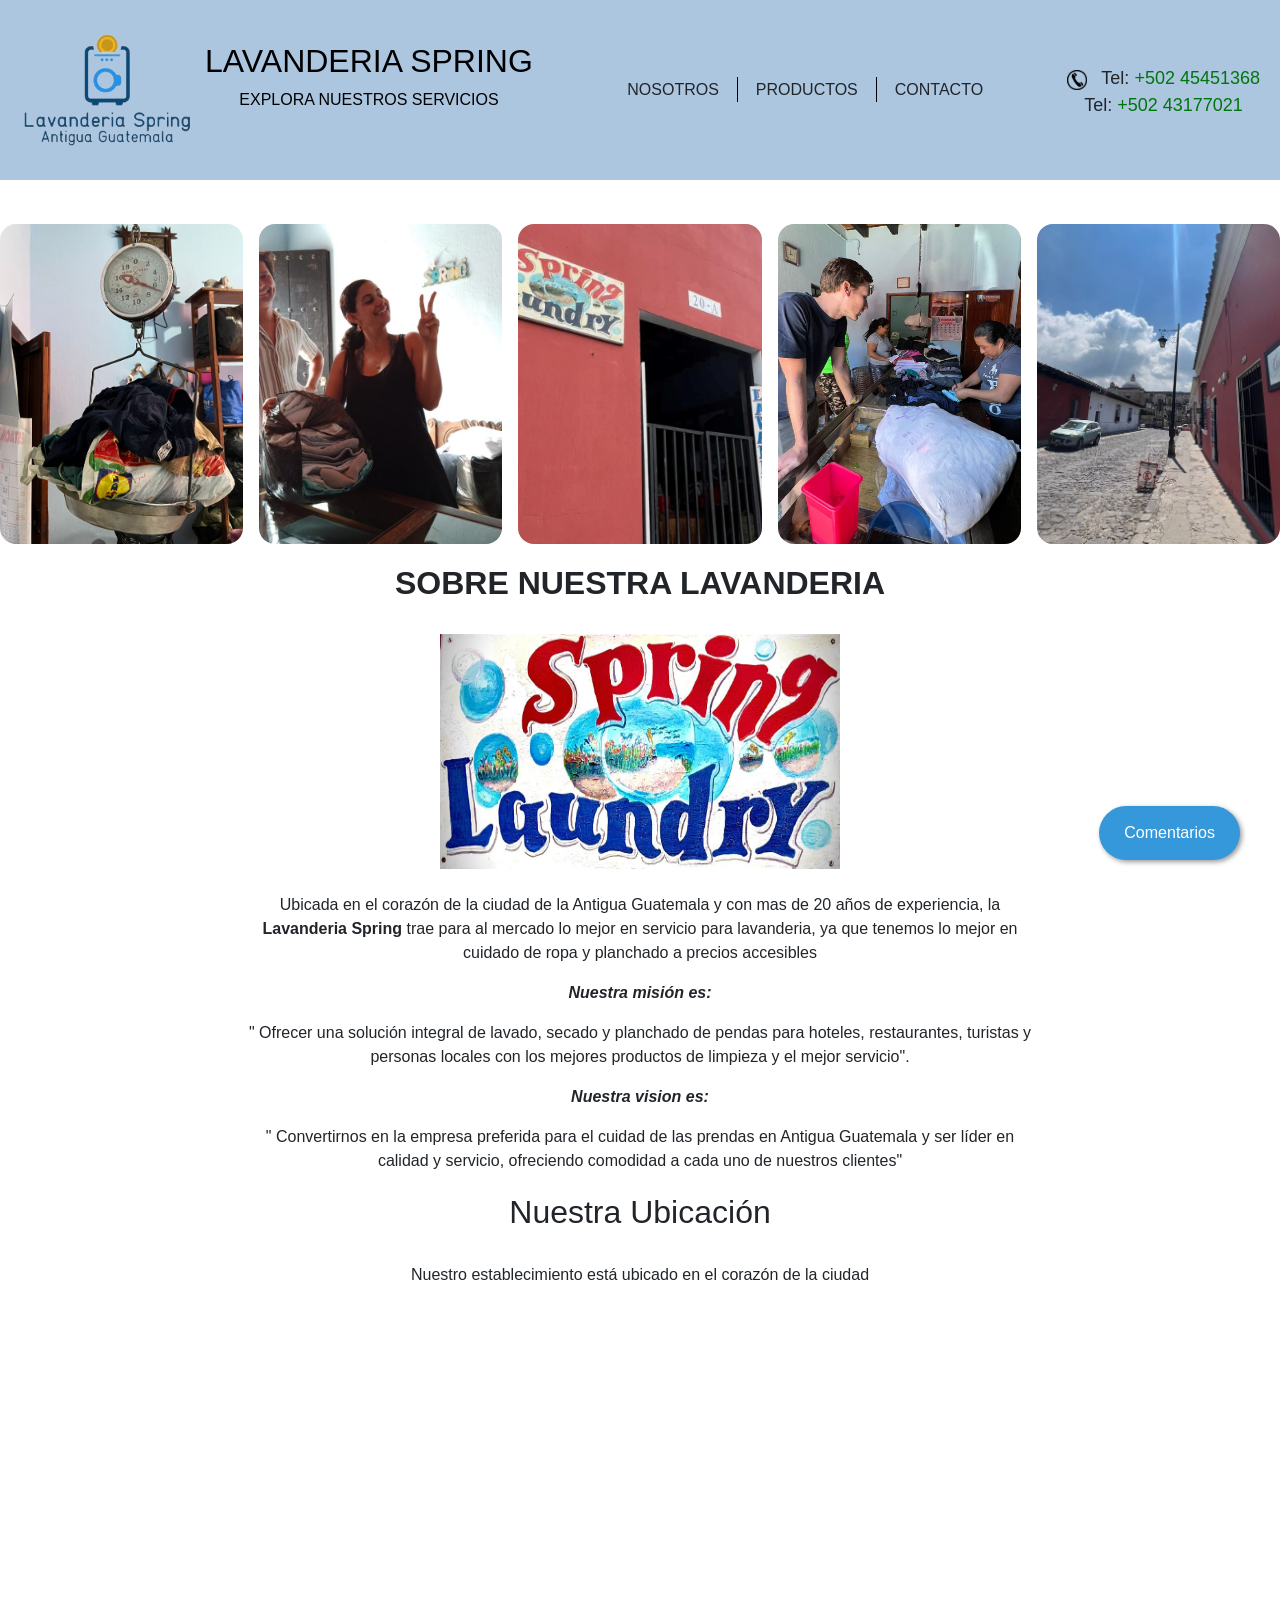
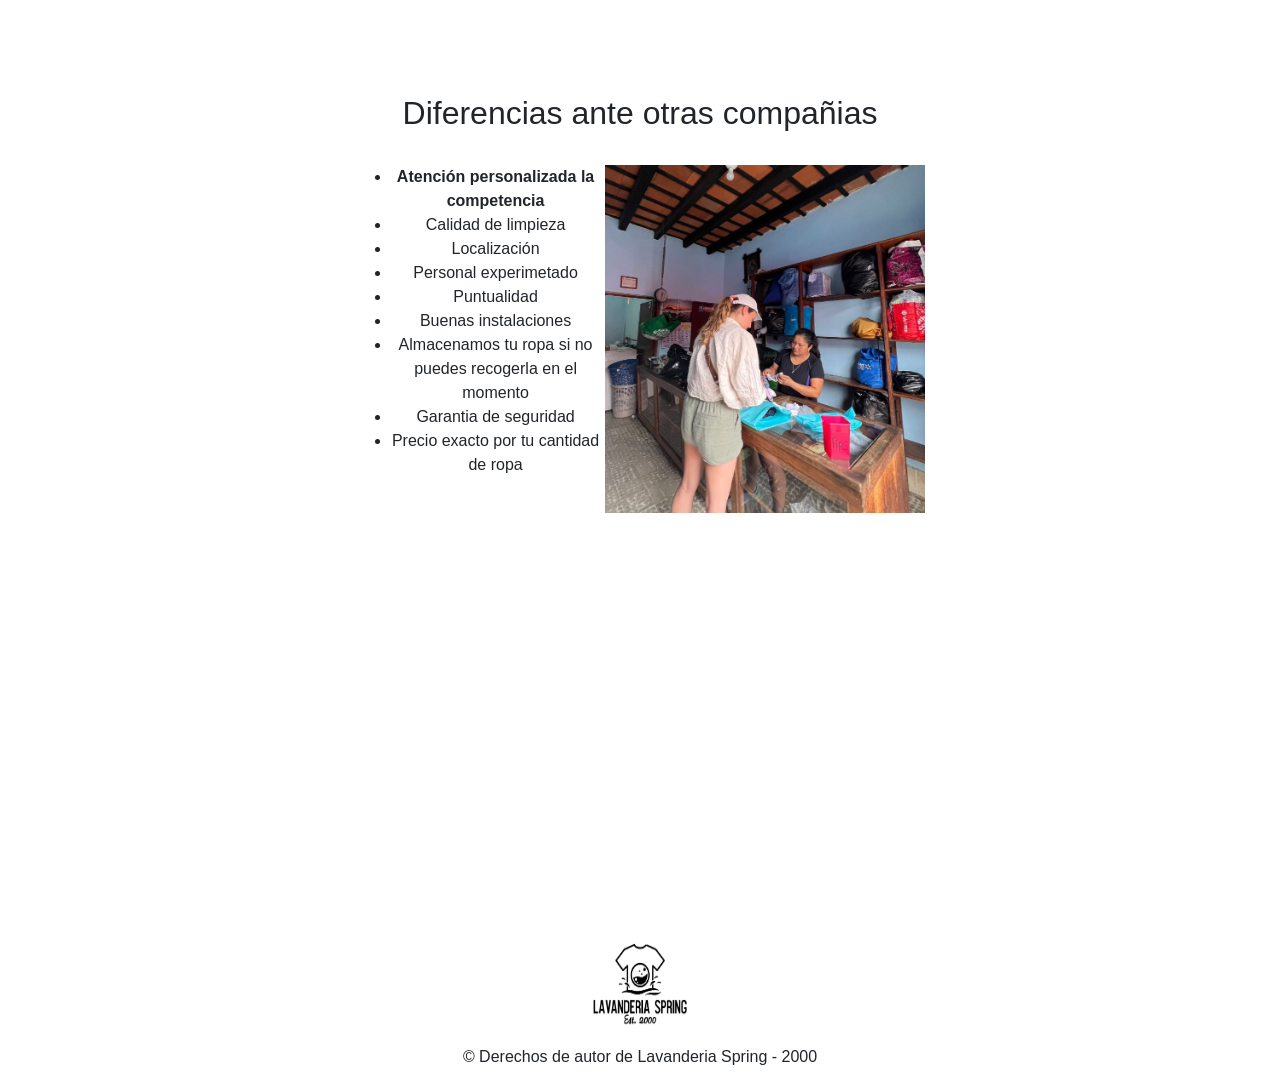
==== index.html @ 5d05fc46 "primer commit" ====
<!DOCTYPE html>
<html lang="es">

<head>
    <meta charset="UTF-8">
    <meta http-equiv="X-UA-Compatible" content="IE=edge">
    <meta name="viewport" content="width=device-width, initial-scale=1.0">
    <meta http-equiv="Content-Language" content="es">
    <link rel="stylesheet" href="Style.css">
    <link href="https://stackpath.bootstrapcdn.com/bootstrap/4.3.1/css/bootstrap.min.css" rel="stylesheet">
</head>

<body>
    <div class="banner">
        <div class="logo">
            <img src="logo.png" alt="Logo">
        </div>
        <div class="banner-name">
            <h2>LAVANDERIA SPRING</h2>
            <p>EXPLORA NUESTROS SERVICIOS</p>
        </div>
        <div class="banner-buttons">
            <a href="index.html">
                <button class="btn btn-custom">NOSOTROS</button>
            </a>
            <div class="btn-separator"></div>
            <a href="producto.html">
                <button class="btn btn-custom">PRODUCTOS</button>
            </a>
            <div class="btn-separator"></div>
            <a href="contacto.html">
                <button class="btn btn-custom">CONTACTO</button>
            </a>
        </div>
        <div class="banner-text" style="text-align: center; margin-top: 20px;">
            <img src="TELEFONO.png" alt="Telefono" style="height: 20px; display: inline; margin-right: 10px;">
            <p style="font-size: 18px; display: inline;">Tel: <a href="tel:+50245451368" class="phone-number">+502 45451368</a></p>
            <p style="font-size: 18px; overflow: hidden;">    Tel: <a href="tel:+50245451368" class="phone-number">+502 43177021</a></p>
        </div>
    </div>

    <h9>ㅤ</h9>

    <a href="comentarios.html">
        <button class="float-btn">Comentarios</button>
    </a>

    <div id="google_translate_element"></div>

    <div class="kodfun-galery">
        <div style="background-image: url('pesa.jpg');"></div>
        <div style="background-image: url('Clientes5.jpg');"></div>
        <div style="background-image: url('Fachada.png');"></div>
        <div style="background-image: url('clientes.jpg');"></div>
        <div style="background-image: url('clientes3.jpg');"></div>
    </div>

    <main>
        <section class="principal">
            <h2 class="titulo-principal"><strong>SOBRE NUESTRA LAVANDERIA</strong></h2>
            <img class="logospring" src="digitalizado.jpg" alt="Cartel Lavanderia Spring">
            <h9>ㅤ</h9>
            <div class="centered-text">
                <p>Ubicada en el corazón de la ciudad de la Antigua Guatemala y con mas de 20 años de experiencia, la <strong>Lavanderia Spring</strong> trae para al mercado lo mejor en servicio para lavanderia, ya que tenemos lo mejor en cuidado de ropa y planchado a precios accesibles</p>
                <p id="mision"><strong><em>Nuestra misión es: </em></strong></p>
                <p>" Ofrecer una solución integral de lavado, secado y planchado de pendas para hoteles, restaurantes, turistas y personas locales con los mejores productos de limpieza y el mejor servicio"</strong>.</p>
                <p id="mision"><strong><em>Nuestra vision es: </em></strong></p>
                <p>" Convertirnos en la empresa preferida para el cuidad de las prendas en Antigua Guatemala y ser líder en calidad y servicio, ofreciendo comodidad a cada uno de nuestros clientes"</p>
            </div>
        </section>

        <section class="mapa">
            <div class="mapa-contenedor">
                <h3 class="titulo-principal">Nuestra Ubicación</h3>
                <p>Nuestro establecimiento está ubicado en el corazón de la ciudad</p>
                <div class="mapa-contenido">
                    <iframe src="https://www.google.com/maps/embed?pb=!1m18!1m12!1m3!1d15447.102780048435!2d-90.72968889999997!3d14.5548157!2m3!1f0!2f0!3f0!3m2!1i1024!2i768!4f13.1!3m3!1m2!1s0x85890fd7344d40db%3A0xc0e8572dc92a4b6a!2sSpring%20Laundry!5e0!3m2!1ses!2sgt!4v1682664072371!5m2!1ses!2sgt" width="100%" height="300" style="border:0;" allowfullscreen="" loading="lazy" referrerpolicy="no-referrer-when-downgrade"></iframe>
                </div>
            </div>
        </section>

        <section class="diferenciales">
            <h3 class="titulo-principal">Diferencias ante otras compañias </h3>
            <div class="contenido-diferenciales">
                <ul class="lista-diferenciales">
                    <li class="items">Atención personalizada la competencia</li>
                    <li class="items">Calidad de limpieza</li>
                    <li class="items">Localización</li>
                    <li class="items">Personal experimetado</li>
                    <li class="items">Puntualidad</li>
                    <li class="items">Buenas instalaciones</li>
                    <li class="items">Almacenamos tu ropa si no puedes recogerla en el momento</li>
                    <li class="items">Garantia de seguridad</li>
                    <li class="items">Precio exacto por tu cantidad de ropa</li>
                </ul>
                <img src="clientes10.jpg" class="imagen-clientes">
                <h9>ㅤ</h9>
            </div>
            <div class="video">
                <iframe width="100%" height="315" src="https://www.youtube.com/embed/JojlVbXFUHM" frameborder="0" allow="accelerometer; autoplay; clipboard-write; encrypted-media; gyroscope; picture-in-picture" allowfullscreen></iframe>
            </div>
        </section>
    </main>

    <footer>
        <div>
            <img src="logonegro.png.jpg" alt="Logo lavanderia spring" class="logospring1">
            <p class="copyright">&copy; Derechos de autor de Lavanderia Spring - 2000</p>
        </div>
    </footer>

    <script src="https://code.jquery.com/jquery-3.3.1.slim.min.js"></script>
    <script src="https://cdnjs.cloudflare.com/ajax/libs/popper.js/1.14.7/umd/popper.min.js"></script>
    <script src="https://stackpath.bootstrapcdn.com/bootstrap/4.3.1/js/bootstrap.min.js"></script>
    <script>
        function googleTranslateElementInit() {
            new google.translate.TranslateElement({
                pageLanguage: 'es',
                includedLanguages: 'es,en',
                layout: google.translate.TranslateElement.InlineLayout.SIMPLE
            }, 'google_translate_element');
        }
    </script>
    <script type="text/javascript" src="https://translate.google.com/translate_a/element.js?cb=googleTranslateElementInit"></script>
</body>

</html>
---- Style.css ----
/* styles.css */

body {
    font-family: 'Arial', sans-serif;
    line-height: 1.6;
    margin: 0;
    padding: 0;
    box-sizing: border-box;
}

.banner {
    background-color: #acc6e0;
    padding: 20px;
    display: flex;
    flex-wrap: wrap;
    justify-content: center;
    align-items: center;
}

.logo {
    flex: 1;
    display: flex;
    justify-content: center;
}

.logo img {
    max-width: 100%;
    max-height: 100%;
}

.banner-name {
    flex: 2;
    text-align: center;
    font-family: 'Century Gothic', sans-serif;
    color: black;
    margin-bottom: 10px;
    display: flex;
    flex-direction: column;
    align-items: center;
}

.banner-buttons {
    flex: 3;
    display: flex;
    justify-content: center;
    align-items: center;
}

.btn-custom {
    margin: 5px;
    color: black;
    background-color: transparent;
    border: none;
    padding: 5px 20px;
    cursor: pointer;
    transition: all 0.3s ease;
}

.btn-custom:hover {
    border-bottom: 2px solid black;
}

.btn-separator {
    border-left: 1px solid black;
    height: 25px;
}

.kodfun-galery {
    display: flex;
    height: 20rem;
    gap: 1rem;
}

.kodfun-galery > div {
    flex: 1;
    border-radius: 1rem;
    background-position: center;
    background-repeat: no-repeat;
    background-size: auto 100%;
    transition: all .8s cubic-bezier(.25, .4, .45, 1.4);
}

.kodfun-galery > div:hover {
    flex: 5;
}

.principal,
.mapa,
.diferenciales {
    text-align: center;
    margin: 20px 0;
}

.logospring {
    width: 400px;
    height: 235px;
    display: block;
    margin-left: auto;
    margin-right: auto;
}

.mapa p {
    margin: 0 0 2em;
    text-align: center;
}

.mapa-contenido {
    width: 940px;
    margin: 0 auto;
    display: block;
    margin-left: auto;
    margin-right: auto;
}

.diferenciales {
    padding: 3em 0;
}

.contenido-diferenciales {
    width: 640px;
    margin: 0 auto;
}

.lista-diferenciales {
    width: 40%;
    display: inline-table;
    vertical-align: top;
    text-align: center;
    max-width: 250px;
    margin: 100 auto;
}

.centered-text {
    text-align: center;
    max-width: 800px;
    margin: 0 auto;
}

.titulo-principal {
    text-align: center;
    font-size: 2em;
    margin: 0 0 1em;
    clear: left;
}

.items {
    line-height: 1.5;
}

.items:first-child {
    font-weight: bold;
}

.imagen-clientes {
    width: 50%;
    display: inline-table;
    vertical-align: top;
    text-align: center;
    max-width: 250px;
    margin: 100 auto;
    text-align: center;
    max-width: 800px;
    margin: 0 auto;
}

.video {
    width: 560px;
    margin: 1em auto;
}

@media screen and (max-width:480px) {
    h1 {
        text-align: center;
    }
    nav {
        position: static;
    }
    .caja,
    .principal,
    .mapa-contenido,
    .video {
        width: auto;
    }
    .lista-diferenciales,
    .imagen-diferenciales {
        width: 100%;
    }

    @media (max-width: 768px) {
        /* Estilos para pantallas más pequeñas */
    }

    @media (min-width: 769px) and (max-width: 1024px) {
        /* Estilos para pantallas medianas */
    }

    @media (min-width: 1025px) {
        /* Estilos para pantallas grandes */
    }
}

footer {
    text-align: center;
    position: relative;
    margin-top: 20px;
}

footer img {
    max-width: 100px;
    max-height: 100px;
    margin-bottom: 10px;
}

footer.copyright {
    font-family: 'Century Gothic', sans-serif;
}

.logospring1 {
    width: 2020px;
    height: 3000px;
    display: block;
    margin-left: auto;
    margin-right: auto;
}

.phone-number {
    color: #00750e;
}

.float-btn {
    position: fixed;
    bottom: 40px;
    right: 40px;
    background-color: #3498db;
    color: #fff;
    padding: 15px 25px;
    border: none;
    border-radius: 50px;
    text-align: center;
    font-size: 16px;
    box-shadow: 2px 2px 5px #999;
    z-index: 1;
}

.float-btn:hover {
    background-color: #2980b9;
}

.content {
    padding: 20px;
    margin-bottom: 70px;
}

#google_translate_element {
    width: 50%;
    margin: 0 auto;
    padding: 10px;
    box-sizing: border-box;
    text-align: center;
}
/* ... (estilos anteriores) ... */

/* Estilos para la versión móvil */
@media screen and (max-width: 768px) {
    /* Estilos para pantallas más pequeñas */
    .contenido-diferenciales-container {
        position: fixed;
        top: 0;
        left: 0;
        width: 100%;
        height: 100%;
        overflow-y: scroll; /* Permite desplazarse si el contenido es más largo que la pantalla */
    }

    .contenido-diferenciales {
        max-width: 800px; /* O ajusta el ancho máximo según tus necesidades */
        margin: 20px auto;
    }

    .lista-diferenciales {
        width: 100%;
        display: flex;
        flex-direction: column;
        align-items: center;
        text-align: center;
    }

    .imagen-clientes {
        display: none; /* Oculta la imagen en la versión móvil */
    }

    .video {
        width: 100%;
    }
}

/* ... (estilos posteriores) ... */
/* ... (estilos anteriores) ... */

/* Estilos para la versión móvil */
@media screen and (max-width: 768px) {
    /* Estilos para pantallas más pequeñas */
    body {
        overflow-x: hidden; /* Evita el desplazamiento horizontal */
        overflow-y: scroll; /* Permite desplazarse si el contenido es más largo que la pantalla */
    }

    .mapa-contenido {
        width: 100%;
    }

    .lista-diferenciales {
        width: 100%;
        display: flex;
        flex-direction: column;
        align-items: center;
        text-align: center;
    }

    .imagen-clientes {
        width: 80%; /* Ajusta el tamaño según tus necesidades */
        margin-right: auto;
        margin-left: auto;
        display: block;
    }

    .video {
        width: 100%;
    }
}
@media screen and (max-width: 768px) {
    /* Estilos para pantallas más pequeñas */

    .contenido-diferenciales {
        max-width: 100%;
        margin: 0 auto;
        padding: 20px;
    }

    .lista-diferenciales {
        width: 100%;
        max-width: none;
        margin: 0;
    }

    .imagen-clientes {
        width: 100%;
        margin-top: 20px;
    }

    .video {
        width: 100%;
    }
}
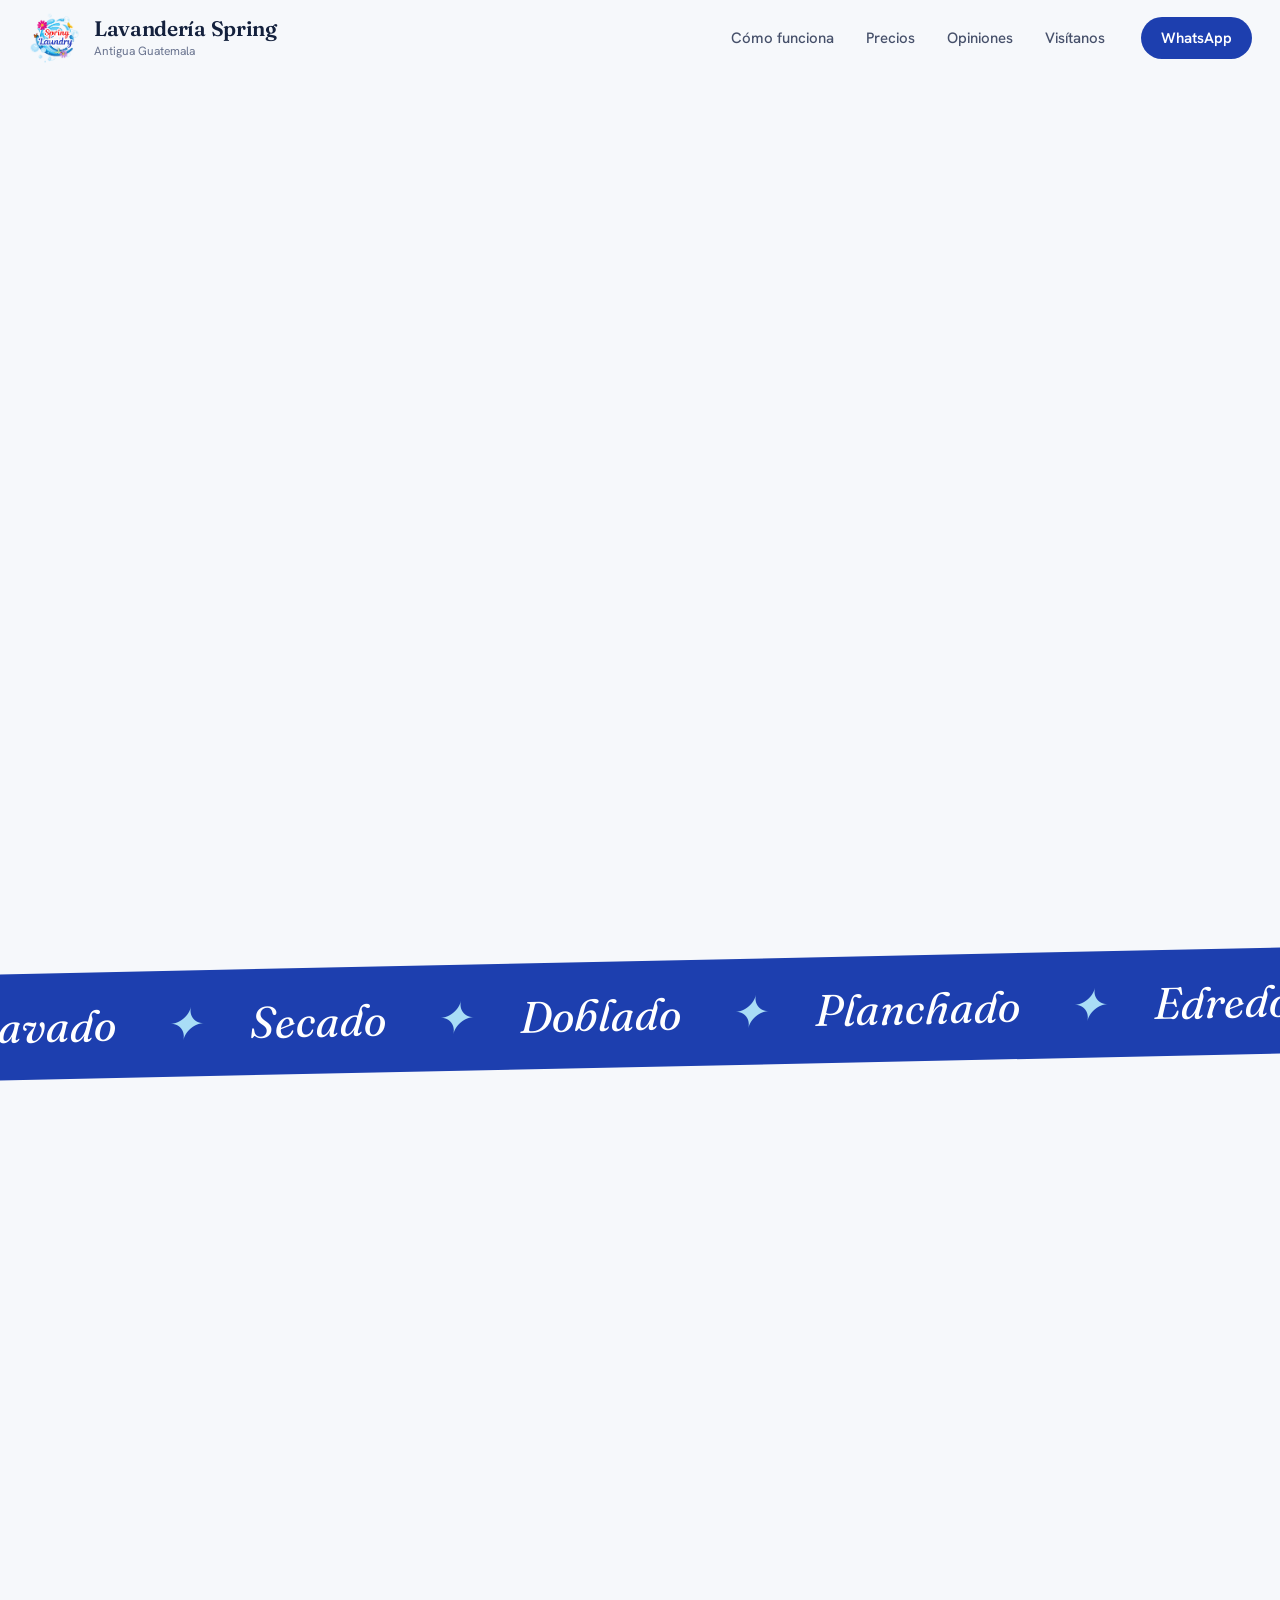
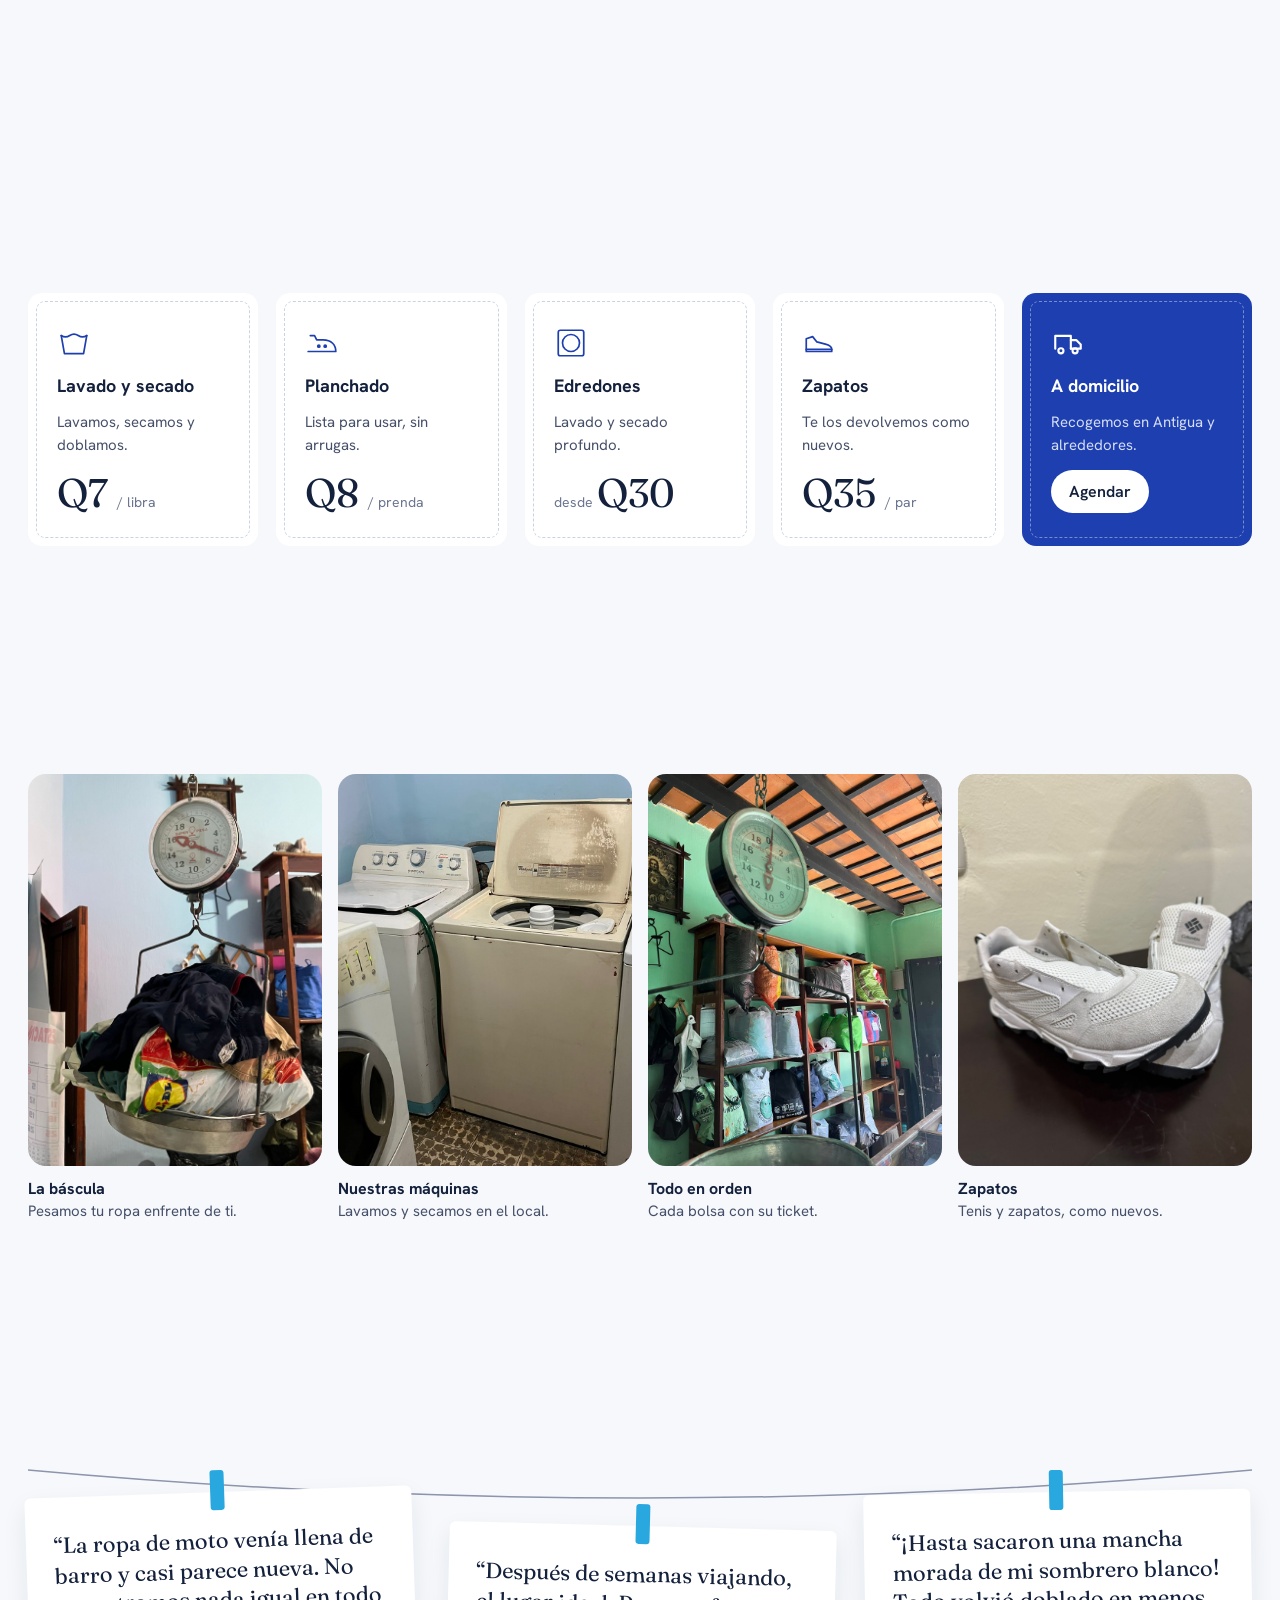
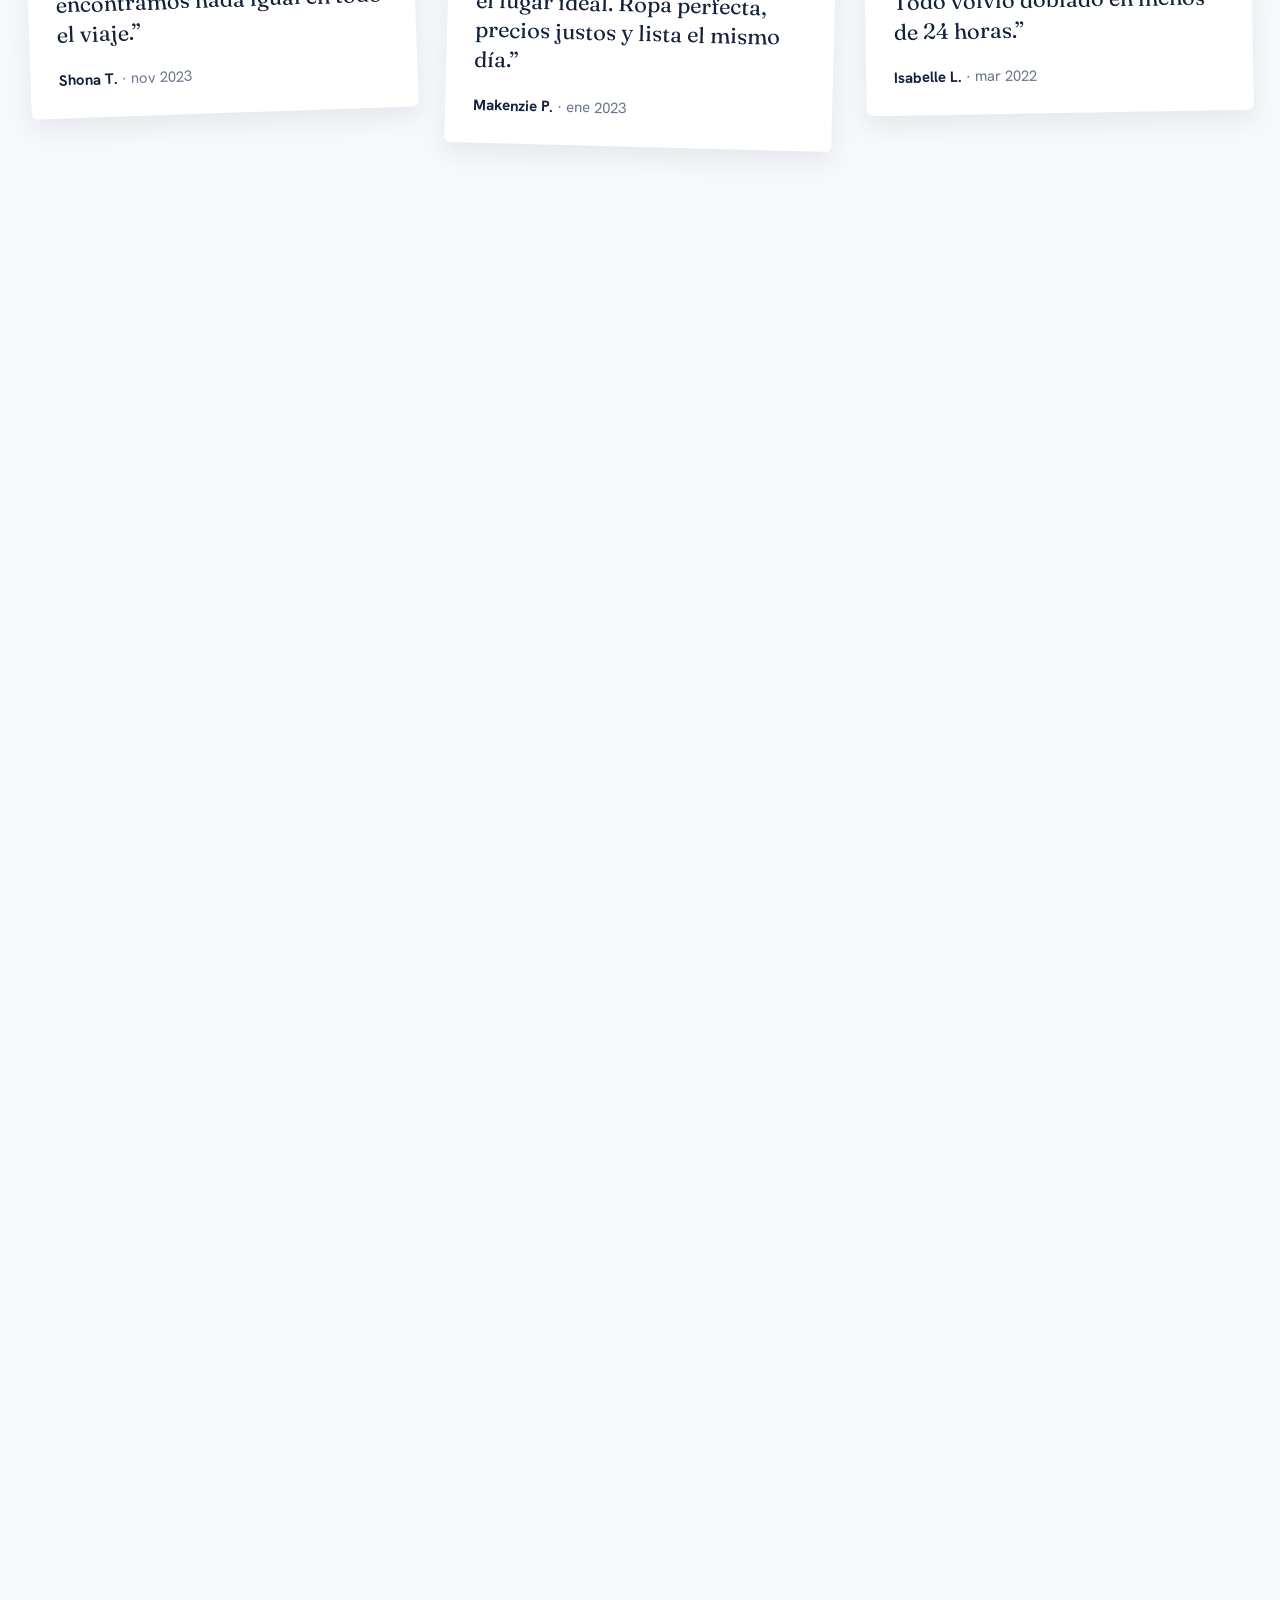
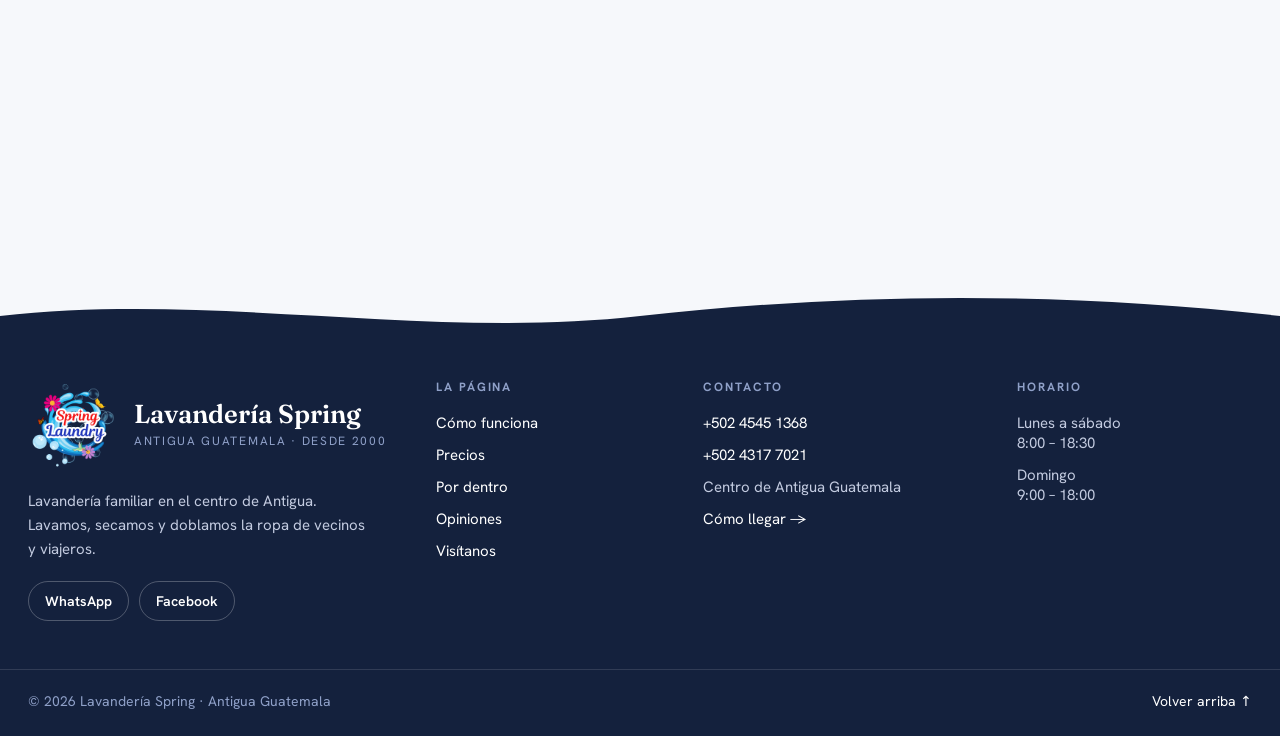
==== commit 6916ed6c: "version 2 lavanderia spring" ====
--- a/index.html
+++ b/index.html
@@ -1,127 +1,355 @@
 <!DOCTYPE html>
-<html lang="es">
-
+<html lang="es" class="no-js">
 <head>
-    <meta charset="UTF-8">
-    <meta http-equiv="X-UA-Compatible" content="IE=edge">
-    <meta name="viewport" content="width=device-width, initial-scale=1.0">
-    <meta http-equiv="Content-Language" content="es">
-    <link rel="stylesheet" href="Style.css">
-    <link href="https://stackpath.bootstrapcdn.com/bootstrap/4.3.1/css/bootstrap.min.css" rel="stylesheet">
+  <meta charset="UTF-8">
+  <meta name="viewport" content="width=device-width, initial-scale=1.0">
+  <title>Lavandería Spring · Antigua Guatemala</title>
+  <meta name="description" content="Lavandería Spring: lavandería familiar en Antigua Guatemala desde 2000. Lavado, secado, planchado, edredones, zapatos y servicio a domicilio.">
+  <meta name="theme-color" content="#14213D">
+  <link rel="icon" href="IMG/logolavanderia.png">
+  <link rel="apple-touch-icon" href="IMG/logolavanderia.png">
+
+  <!-- Cómo se ve el enlace al compartirlo por WhatsApp o Facebook -->
+  <meta property="og:type" content="website">
+  <meta property="og:title" content="Lavandería Spring · Antigua Guatemala">
+  <meta property="og:description" content="Lavado, secado, planchado y servicio a domicilio. La dejas hoy, la recoges mañana.">
+  <meta property="og:image" content="https://ronald411.github.io/Lavanderia/IMG/Fachada.png">
+  <meta property="og:url" content="https://ronald411.github.io/Lavanderia/">
+
+  <!-- Información para Google -->
+  <script type="application/ld+json">
+  {
+    "@context": "https://schema.org",
+    "@type": "DryCleaningOrLaundry",
+    "name": "Lavandería Spring",
+    "url": "https://ronald411.github.io/Lavanderia/",
+    "logo": "https://ronald411.github.io/Lavanderia/IMG/logolavanderia.png",
+    "image": "https://ronald411.github.io/Lavanderia/IMG/Fachada.png",
+    "telephone": "+50245451368",
+    "foundingDate": "2000",
+    "address": { "@type": "PostalAddress", "addressLocality": "Antigua Guatemala", "addressCountry": "GT" },
+    "openingHours": ["Mo-Sa 08:00-18:30", "Su 09:00-18:00"]
+  }
+  </script>
+
+  <link rel="preconnect" href="https://fonts.googleapis.com">
+  <link rel="preconnect" href="https://fonts.gstatic.com" crossorigin>
+  <link href="https://fonts.googleapis.com/css2?family=Fraunces:ital,opsz,wght@0,9..144,400;0,9..144,600;1,9..144,400&family=Hanken+Grotesk:wght@400;500;600;700&family=Caveat:wght@600&display=swap" rel="stylesheet">
+  <script>document.documentElement.className = "js";</script>
+  <link rel="stylesheet" href="CSS/Estilos.css">
+  <script src="JS/main.js" defer></script>
 </head>
-
 <body>
-    <div class="banner">
-        <div class="logo">
-            <img src="logo.png" alt="Logo">
-        </div>
-        <div class="banner-name">
-            <h2>LAVANDERIA SPRING</h2>
-            <p>EXPLORA NUESTROS SERVICIOS</p>
-        </div>
-        <div class="banner-buttons">
-            <a href="index.html">
-                <button class="btn btn-custom">NOSOTROS</button>
-            </a>
-            <div class="btn-separator"></div>
-            <a href="producto.html">
-                <button class="btn btn-custom">PRODUCTOS</button>
-            </a>
-            <div class="btn-separator"></div>
-            <a href="contacto.html">
-                <button class="btn btn-custom">CONTACTO</button>
-            </a>
-        </div>
-        <div class="banner-text" style="text-align: center; margin-top: 20px;">
-            <img src="TELEFONO.png" alt="Telefono" style="height: 20px; display: inline; margin-right: 10px;">
-            <p style="font-size: 18px; display: inline;">Tel: <a href="tel:+50245451368" class="phone-number">+502 45451368</a></p>
-            <p style="font-size: 18px; overflow: hidden;">    Tel: <a href="tel:+50245451368" class="phone-number">+502 43177021</a></p>
-        </div>
-    </div>
-
-    <h9>ㅤ</h9>
-
-    <a href="comentarios.html">
-        <button class="float-btn">Comentarios</button>
-    </a>
-
-    <div id="google_translate_element"></div>
-
-    <div class="kodfun-galery">
-        <div style="background-image: url('pesa.jpg');"></div>
-        <div style="background-image: url('Clientes5.jpg');"></div>
-        <div style="background-image: url('Fachada.png');"></div>
-        <div style="background-image: url('clientes.jpg');"></div>
-        <div style="background-image: url('clientes3.jpg');"></div>
-    </div>
-
-    <main>
-        <section class="principal">
-            <h2 class="titulo-principal"><strong>SOBRE NUESTRA LAVANDERIA</strong></h2>
-            <img class="logospring" src="digitalizado.jpg" alt="Cartel Lavanderia Spring">
-            <h9>ㅤ</h9>
-            <div class="centered-text">
-                <p>Ubicada en el corazón de la ciudad de la Antigua Guatemala y con mas de 20 años de experiencia, la <strong>Lavanderia Spring</strong> trae para al mercado lo mejor en servicio para lavanderia, ya que tenemos lo mejor en cuidado de ropa y planchado a precios accesibles</p>
-                <p id="mision"><strong><em>Nuestra misión es: </em></strong></p>
-                <p>" Ofrecer una solución integral de lavado, secado y planchado de pendas para hoteles, restaurantes, turistas y personas locales con los mejores productos de limpieza y el mejor servicio"</strong>.</p>
-                <p id="mision"><strong><em>Nuestra vision es: </em></strong></p>
-                <p>" Convertirnos en la empresa preferida para el cuidad de las prendas en Antigua Guatemala y ser líder en calidad y servicio, ofreciendo comodidad a cada uno de nuestros clientes"</p>
-            </div>
-        </section>
-
-        <section class="mapa">
-            <div class="mapa-contenedor">
-                <h3 class="titulo-principal">Nuestra Ubicación</h3>
-                <p>Nuestro establecimiento está ubicado en el corazón de la ciudad</p>
-                <div class="mapa-contenido">
-                    <iframe src="https://www.google.com/maps/embed?pb=!1m18!1m12!1m3!1d15447.102780048435!2d-90.72968889999997!3d14.5548157!2m3!1f0!2f0!3f0!3m2!1i1024!2i768!4f13.1!3m3!1m2!1s0x85890fd7344d40db%3A0xc0e8572dc92a4b6a!2sSpring%20Laundry!5e0!3m2!1ses!2sgt!4v1682664072371!5m2!1ses!2sgt" width="100%" height="300" style="border:0;" allowfullscreen="" loading="lazy" referrerpolicy="no-referrer-when-downgrade"></iframe>
-                </div>
-            </div>
-        </section>
-
-        <section class="diferenciales">
-            <h3 class="titulo-principal">Diferencias ante otras compañias </h3>
-            <div class="contenido-diferenciales">
-                <ul class="lista-diferenciales">
-                    <li class="items">Atención personalizada la competencia</li>
-                    <li class="items">Calidad de limpieza</li>
-                    <li class="items">Localización</li>
-                    <li class="items">Personal experimetado</li>
-                    <li class="items">Puntualidad</li>
-                    <li class="items">Buenas instalaciones</li>
-                    <li class="items">Almacenamos tu ropa si no puedes recogerla en el momento</li>
-                    <li class="items">Garantia de seguridad</li>
-                    <li class="items">Precio exacto por tu cantidad de ropa</li>
-                </ul>
-                <img src="clientes10.jpg" class="imagen-clientes">
-                <h9>ㅤ</h9>
-            </div>
-            <div class="video">
-                <iframe width="100%" height="315" src="https://www.youtube.com/embed/JojlVbXFUHM" frameborder="0" allow="accelerometer; autoplay; clipboard-write; encrypted-media; gyroscope; picture-in-picture" allowfullscreen></iframe>
-            </div>
-        </section>
-    </main>
-
-    <footer>
-        <div>
-            <img src="logonegro.png.jpg" alt="Logo lavanderia spring" class="logospring1">
-            <p class="copyright">&copy; Derechos de autor de Lavanderia Spring - 2000</p>
-        </div>
-    </footer>
-
-    <script src="https://code.jquery.com/jquery-3.3.1.slim.min.js"></script>
-    <script src="https://cdnjs.cloudflare.com/ajax/libs/popper.js/1.14.7/umd/popper.min.js"></script>
-    <script src="https://stackpath.bootstrapcdn.com/bootstrap/4.3.1/js/bootstrap.min.js"></script>
-    <script>
-        function googleTranslateElementInit() {
-            new google.translate.TranslateElement({
-                pageLanguage: 'es',
-                includedLanguages: 'es,en',
-                layout: google.translate.TranslateElement.InlineLayout.SIMPLE
-            }, 'google_translate_element');
-        }
-    </script>
-    <script type="text/javascript" src="https://translate.google.com/translate_a/element.js?cb=googleTranslateElementInit"></script>
+
+  <header class="cabecera">
+    <div class="wrap nav">
+      <a href="#inicio" class="marca" aria-label="Lavandería Spring, inicio">
+        <img src="IMG/logolavanderia.png" alt="" width="54" height="54">
+        <span><b>Lavandería Spring</b><small>Antigua Guatemala</small></span>
+      </a>
+      <div class="nav-derecha">
+        <nav class="menu" id="menu" aria-label="Principal">
+          <a href="#como">Cómo funciona</a>
+          <a href="#precios">Precios</a>
+          <a href="#tendedero">Opiniones</a>
+          <a href="#visita">Visítanos</a>
+        </nav>
+        <a class="btn btn-azul btn-nav" href="https://api.whatsapp.com/send?phone=50245451368&text=Hola,%20quisiera%20informaci%C3%B3n%20sobre%20los%20servicios" target="_blank" rel="noopener">WhatsApp</a>
+        <button class="menu-btn" aria-label="Abrir menú" aria-controls="menu" aria-expanded="false">
+          <svg width="22" height="22" viewBox="0 0 24 24" fill="none" stroke="currentColor" stroke-width="2" stroke-linecap="round" aria-hidden="true"><path d="M4 7h16M4 12h16M4 17h16"/></svg>
+        </button>
+      </div>
+    </div>
+  </header>
+
+  <!-- HERO -->
+  <section id="inicio" class="wrap hero">
+    <div class="hero-texto" data-revelar="izq">
+      <div>
+        <span id="estado" class="estado">Lun a sáb 8:00–18:30 · Dom 9:00–18:00</span>
+        <h1>Tu ropa, como <em>recién comprada.</em></h1>
+        <p>Somos una lavandería familiar en el centro de Antigua. Desde el año 2000 lavamos, secamos y doblamos la ropa de viajeros y vecinos — con el mismo cuidado que la nuestra.</p>
+        <div class="botones">
+          <a class="btn btn-azul" href="https://api.whatsapp.com/send?phone=50245451368&text=Hola,%20quisiera%20agendar%20un%20lavado" target="_blank" rel="noopener">Agendar mi lavado</a>
+          <a class="btn btn-borde" href="#precios">Ver precios</a>
+        </div>
+      </div>
+      <div class="nota">
+        <svg width="54" height="40" viewBox="0 0 54 40" fill="none" stroke="#E2312D" stroke-width="2" stroke-linecap="round" aria-hidden="true"><path d="M2 30c10-2 22-10 30-22"/><path d="M24 8h8v8"/></svg>
+        <span class="mano">¡la dejas hoy, la recoges mañana!</span>
+      </div>
+    </div>
+
+    <div class="carrusel" data-revelar="der" aria-roledescription="carrusel" aria-label="Nuestros servicios">
+      <div class="pantalla">
+        <div class="slide f-lavado activo" aria-label="1 de 4">
+          <div class="etiqueta"><div><em>Lavado</em><b>Q7</b><span>por libra</span></div></div>
+          <div class="slide-texto">
+            <small>01 — Lavado y secado</small>
+            <strong>Huele a limpio desde que abres la bolsa.</strong>
+            <span>Lavamos, secamos y doblamos tu ropa con productos de primera.</span>
+          </div>
+        </div>
+        <div class="slide f-planchado" aria-label="2 de 4">
+          <div class="etiqueta"><div><em>Planchado</em><b>Q8</b><span>por prenda</span></div></div>
+          <div class="slide-texto">
+            <small>02 — Planchado</small>
+            <strong>Camisas impecables, sin una arruga.</strong>
+            <span>Planchamos prenda por prenda, lista para usar.</span>
+          </div>
+        </div>
+        <div class="slide f-domicilio" aria-label="3 de 4">
+          <div class="etiqueta"><div><em>Entrega</em><b>24 h</b><span>o menos</span></div></div>
+          <div class="slide-texto">
+            <small>03 — A domicilio</small>
+            <strong>Vamos por tu ropa a tu hotel o casa.</strong>
+            <span>Recogemos y entregamos en Antigua y alrededores.</span>
+          </div>
+        </div>
+        <div class="slide f-edredones" aria-label="4 de 4">
+          <div class="etiqueta"><div><em>Edredón</em><b>Q30</b><span>desde</span></div></div>
+          <div class="slide-texto">
+            <small>04 — Edredones y zapatos</small>
+            <strong>Hasta lo que parecía perdido.</strong>
+            <span>Edredones, zapatos y equipo con barro: vuelven como nuevos.</span>
+          </div>
+        </div>
+
+        <div class="progreso"><div></div></div>
+        <div class="flechas">
+          <button class="flecha" data-dir="-1" aria-label="Anterior"><svg width="18" height="18" viewBox="0 0 24 24" fill="none" stroke="currentColor" stroke-width="2" stroke-linecap="round" stroke-linejoin="round" aria-hidden="true"><path d="M15 5l-7 7 7 7"/></svg></button>
+          <button class="flecha" data-dir="1" aria-label="Siguiente"><svg width="18" height="18" viewBox="0 0 24 24" fill="none" stroke="currentColor" stroke-width="2" stroke-linecap="round" stroke-linejoin="round" aria-hidden="true"><path d="M9 5l7 7-7 7"/></svg></button>
+        </div>
+      </div>
+      <div class="miniaturas">
+        <button class="mini activo" aria-label="Ver lavado y secado"><i class="f-lavado"></i><span>Lavado y secado</span></button>
+        <button class="mini" aria-label="Ver planchado"><i class="f-planchado"></i><span>Planchado</span></button>
+        <button class="mini" aria-label="Ver servicio a domicilio"><i class="f-domicilio"></i><span>A domicilio</span></button>
+        <button class="mini" aria-label="Ver edredones y zapatos"><i class="f-edredones"></i><span>Edredones y zapatos</span></button>
+      </div>
+    </div>
+  </section>
+
+  <!-- CINTA -->
+  <div class="cinta" aria-hidden="true">
+    <div class="cinta-pista">
+      <span>Lavado</span><span>✦</span><span>Secado</span><span>✦</span><span>Doblado</span><span>✦</span><span>Planchado</span><span>✦</span><span>Edredones</span><span>✦</span><span>Zapatos</span><span>✦</span><span>A domicilio</span><span>✦</span>
+      <span>Lavado</span><span>✦</span><span>Secado</span><span>✦</span><span>Doblado</span><span>✦</span><span>Planchado</span><span>✦</span><span>Edredones</span><span>✦</span><span>Zapatos</span><span>✦</span><span>A domicilio</span><span>✦</span>
+    </div>
+  </div>
+
+  <!-- CÓMO FUNCIONA -->
+  <section id="como" class="wrap seccion">
+    <div class="encabezado" data-revelar>
+      <h2>Así de sencillo.</h2>
+      <p>Te damos tu ticket, pesamos tu ropa enfrente de ti y te avisamos cuando está lista.</p>
+    </div>
+    <div class="ticket" data-revelar>
+      <div class="ticket-num">
+        <small>Ticket</small>
+        <b>Nº 0247</b>
+        <span class="mano">lista mañana 12:00</span>
+      </div>
+      <div class="pasos" data-escalonar>
+        <div class="paso"><i>1.</i><b>Tráela o la recogemos</b><span>Pasa por el local o escríbenos y vamos por ella a tu hotel o casa.</span></div>
+        <div class="paso"><i>2.</i><b>La pesamos contigo</b><span>Pagas el precio exacto por tu cantidad de ropa. Sin sorpresas.</span></div>
+        <div class="paso"><i>3.</i><b>La recoges doblada</b><span>En menos de 24 horas. Si no puedes venir, te la guardamos.</span></div>
+      </div>
+    </div>
+  </section>
+
+  <!-- PRECIOS -->
+  <section id="precios" class="wrap seccion">
+    <h2 data-revelar>Precios <em>honestos.</em></h2>
+    <p class="sub" data-revelar style="margin-top:12px">Como en la etiqueta de tu ropa: claro y sin letra pequeña.</p>
+    <div class="precios" data-escalonar>
+      <div class="precio"><div>
+        <svg width="34" height="34" viewBox="0 0 32 32" fill="none" stroke="#1D3FAF" stroke-width="1.6" stroke-linecap="round" stroke-linejoin="round" aria-hidden="true"><path d="M4 9l3 17h18l3-17"/><path d="M4 9c3 2 5 2 8 0s5-2 8 0 5 2 8 0"/></svg>
+        <b>Lavado y secado</b><p>Lavamos, secamos y doblamos.</p>
+        <span class="monto">Q7 <small>/ libra</small></span>
+      </div></div>
+      <div class="precio"><div>
+        <svg width="34" height="34" viewBox="0 0 32 32" fill="none" stroke="#1D3FAF" stroke-width="1.6" stroke-linecap="round" stroke-linejoin="round" aria-hidden="true"><path d="M3 24h26c0-6-4-11-12-11h-6l-2-4h-4"/><circle cx="13" cy="19" r="1" fill="#1D3FAF"/><circle cx="19" cy="19" r="1" fill="#1D3FAF"/></svg>
+        <b>Planchado</b><p>Lista para usar, sin arrugas.</p>
+        <span class="monto">Q8 <small>/ prenda</small></span>
+      </div></div>
+      <div class="precio"><div>
+        <svg width="34" height="34" viewBox="0 0 32 32" fill="none" stroke="#1D3FAF" stroke-width="1.6" stroke-linecap="round" stroke-linejoin="round" aria-hidden="true"><rect x="4" y="4" width="24" height="24" rx="2"/><circle cx="16" cy="16" r="8"/></svg>
+        <b>Edredones</b><p>Lavado y secado profundo.</p>
+        <span class="monto"><small>desde </small>Q30</span>
+      </div></div>
+      <div class="precio"><div>
+        <svg width="34" height="34" viewBox="0 0 32 32" fill="none" stroke="#1D3FAF" stroke-width="1.6" stroke-linecap="round" stroke-linejoin="round" aria-hidden="true"><path d="M4 22V12l6-2 4 5 8 2c4 1 6 3 6 5v2H4z"/><path d="M4 22h24"/></svg>
+        <b>Zapatos</b><p>Te los devolvemos como nuevos.</p>
+        <span class="monto">Q35 <small>/ par</small></span>
+      </div></div>
+      <div class="precio oscuro"><div>
+        <svg width="34" height="34" viewBox="0 0 24 24" fill="none" stroke="#FFFFFF" stroke-width="1.5" stroke-linecap="round" stroke-linejoin="round" aria-hidden="true"><path d="M3 16V7h11v9"/><path d="M14 10h4l3 3v3h-7"/><circle cx="7" cy="17.5" r="1.8"/><circle cx="17" cy="17.5" r="1.8"/></svg>
+        <b>A domicilio</b><p>Recogemos en Antigua y alrededores.</p>
+        <a class="btn btn-blanco" href="https://api.whatsapp.com/send?phone=50245451368&text=Hola,%20quisiera%20agendar%20una%20recogida" target="_blank" rel="noopener">Agendar</a>
+      </div></div>
+    </div>
+  </section>
+
+  <!-- POR DENTRO -->
+  <section id="local" class="wrap seccion">
+    <div class="encabezado" data-revelar>
+      <h2>Así es <em>por dentro.</em></h2>
+      <p>Un local familiar en el corazón de Antigua, con más de 20 años de oficio.</p>
+    </div>
+    <div class="galeria" data-escalonar>
+      <figure>
+        <img src="IMG/pesa.jpg" alt="Báscula con ropa en el mostrador" loading="lazy">
+        <figcaption><b>La báscula</b>Pesamos tu ropa enfrente de ti.</figcaption>
+      </figure>
+      <figure>
+        <img src="IMG/clientes4.jpg" alt="Lavadoras y secadoras de la lavandería" loading="lazy">
+        <figcaption><b>Nuestras máquinas</b>Lavamos y secamos en el local.</figcaption>
+      </figure>
+      <figure>
+        <img src="IMG/utensilios.jpg" alt="Estantes con bolsas de ropa lista para entregar" loading="lazy">
+        <figcaption><b>Todo en orden</b>Cada bolsa con su ticket.</figcaption>
+      </figure>
+      <figure>
+        <img src="IMG/zapatos.jpg" alt="Tenis blancos recién lavados" loading="lazy">
+        <figcaption><b>Zapatos</b>Tenis y zapatos, como nuevos.</figcaption>
+      </figure>
+    </div>
+  </section>
+
+  <!-- OPINIONES -->
+  <section id="tendedero" class="wrap seccion">
+    <h2 data-revelar>Lo que cuelgan <em>nuestros clientes.</em></h2>
+    <div class="tendedero">
+      <svg class="cuerda" viewBox="0 0 1200 60" preserveAspectRatio="none" aria-hidden="true"><path d="M0 8 Q600 64 1200 8" fill="none" stroke="#8C95AD" stroke-width="1.5"/></svg>
+      <!-- Para agregar opiniones nuevas copia un bloque <figure> y cambia el texto, el nombre y la fecha -->
+      <div class="ropa" data-escalonar="caer">
+        <figure class="opinion">
+          <blockquote>“La ropa de moto venía llena de barro y casi parece nueva. No encontramos nada igual en todo el viaje.”</blockquote>
+          <figcaption><b>Shona T.</b> <span>· nov 2023</span></figcaption>
+        </figure>
+        <figure class="opinion">
+          <blockquote>“Después de semanas viajando, el lugar ideal. Ropa perfecta, precios justos y lista el mismo día.”</blockquote>
+          <figcaption><b>Makenzie P.</b> <span>· ene 2023</span></figcaption>
+        </figure>
+        <figure class="opinion">
+          <blockquote>“¡Hasta sacaron una mancha morada de mi sombrero blanco! Todo volvió doblado en menos de 24 horas.”</blockquote>
+          <figcaption><b>Isabelle L.</b> <span>· mar 2022</span></figcaption>
+        </figure>
+      </div>
+    </div>
+
+    <div class="resenas-cta" data-revelar>
+      <div>
+        <b>¿Ya nos visitaste?</b>
+        <span>Tu opinión ayuda a otros viajeros a encontrarnos.</span>
+      </div>
+      <div class="botones">
+        <!-- CAMBIA ESTO: pega aquí el enlace "Pedir reseñas" de tu Perfil de Empresa en Google -->
+        <a class="btn btn-azul" href="https://maps.google.com/?cid=13900456104039172970" target="_blank" rel="noopener">Déjanos tu reseña</a>
+        <a class="btn btn-borde" href="https://maps.google.com/?cid=13900456104039172970" target="_blank" rel="noopener">Ver todas en Google</a>
+      </div>
+    </div>
+  </section>
+
+  <!-- VISÍTANOS -->
+  <section id="visita" class="wrap visita">
+    <div class="visita-foto f-fachada" data-revelar="izq" role="img" aria-label="Fachada de Lavandería Spring">
+      <span class="mano">¡aquí te esperamos!</span>
+    </div>
+    <div class="visita-info" data-revelar="der">
+      <h2>Visítanos</h2>
+      <!-- CAMBIA ESTO: escribe la dirección exacta en la primera línea -->
+      <address>En el centro de la ciudad<br>Antigua Guatemala, Sacatepéquez</address>
+      <div class="horario">
+        <div data-dias="1,2,3,4,5,6"><span>Lunes a sábado</span><span>8:00 – 18:30</span></div>
+        <div data-dias="0"><span>Domingo</span><span>9:00 – 18:00</span></div>
+      </div>
+      <div class="tels">
+        <a href="tel:+50245451368">+502 4545 1368</a>
+        <a href="tel:+50243177021">+502 4317 7021</a>
+      </div>
+      <div class="botones">
+        <a class="btn btn-blanco" href="https://maps.google.com/?cid=13900456104039172970" target="_blank" rel="noopener">Cómo llegar</a>
+        <a class="btn btn-borde-claro" href="https://www.facebook.com/profile.php?id=100082975130539" target="_blank" rel="noopener">Facebook</a>
+      </div>
+    </div>
+    <div class="mapa" data-revelar="zoom">
+      <iframe title="Mapa de Lavandería Spring en Antigua Guatemala"
+        src="https://www.google.com/maps/embed?pb=!1m18!1m12!1m3!1d15447.102780048435!2d-90.72968889999997!3d14.5548157!2m3!1f0!2f0!3f0!3m2!1i1024!2i768!4f13.1!3m3!1m2!1s0x85890fd7344d40db%3A0xc0e8572dc92a4b6a!2sSpring%20Laundry!5e0!3m2!1ses!2sgt!4v1682664072371!5m2!1ses!2sgt"
+        loading="lazy" referrerpolicy="no-referrer-when-downgrade" allowfullscreen></iframe>
+    </div>
+  </section>
+
+  <!-- LLAMADO FINAL -->
+  <section class="wrap llamado">
+    <div class="llamado-tarjeta" data-revelar="zoom">
+      <span class="burbuja b1" aria-hidden="true"></span>
+      <span class="burbuja b2" aria-hidden="true"></span>
+      <span class="burbuja b3" aria-hidden="true"></span>
+      <div>
+        <h2>¿Ropa sucia? <em>Nosotros nos encargamos.</em></h2>
+        <p>Escríbenos y pasamos por ella a tu hotel o casa en Antigua.</p>
+      </div>
+      <div class="botones">
+        <a class="btn btn-blanco" href="https://api.whatsapp.com/send?phone=50245451368&text=Hola,%20quisiera%20agendar%20un%20lavado" target="_blank" rel="noopener">Escríbenos por WhatsApp</a>
+        <a class="btn btn-borde-claro" href="tel:+50245451368">Llámanos</a>
+      </div>
+    </div>
+  </section>
+
+  <!-- FOOTER -->
+  <svg class="ola" viewBox="0 0 1440 48" preserveAspectRatio="none" aria-hidden="true"><path d="M0 24 C 240 0 480 48 720 24 S 1200 0 1440 24 V48 H0 Z" fill="currentColor"/></svg>
+  <footer class="pie-pagina">
+    <div class="wrap pie-grid" data-escalonar>
+      <div>
+        <a href="#inicio" class="pie-marca">
+          <img src="IMG/logolavanderia.png" alt="" width="92" height="92" loading="lazy">
+          <span><b>Lavandería Spring</b><small>Antigua Guatemala · desde 2000</small></span>
+        </a>
+        <p>Lavandería familiar en el centro de Antigua. Lavamos, secamos y doblamos la ropa de vecinos y viajeros.</p>
+        <div class="redes">
+          <a href="https://api.whatsapp.com/send?phone=50245451368" target="_blank" rel="noopener">WhatsApp</a>
+          <a href="https://www.facebook.com/profile.php?id=100082975130539" target="_blank" rel="noopener">Facebook</a>
+        </div>
+      </div>
+      <div>
+        <h3>La página</h3>
+        <ul>
+          <li><a href="#como">Cómo funciona</a></li>
+          <li><a href="#precios">Precios</a></li>
+          <li><a href="#local">Por dentro</a></li>
+          <li><a href="#tendedero">Opiniones</a></li>
+          <li><a href="#visita">Visítanos</a></li>
+        </ul>
+      </div>
+      <div>
+        <h3>Contacto</h3>
+        <ul>
+          <li><a href="tel:+50245451368">+502 4545 1368</a></li>
+          <li><a href="tel:+50243177021">+502 4317 7021</a></li>
+          <li>Centro de Antigua Guatemala</li>
+          <li><a href="https://maps.google.com/?cid=13900456104039172970" target="_blank" rel="noopener">Cómo llegar →</a></li>
+        </ul>
+      </div>
+      <div>
+        <h3>Horario</h3>
+        <ul>
+          <li data-dias="1,2,3,4,5,6">Lunes a sábado<br>8:00 – 18:30</li>
+          <li data-dias="0">Domingo<br>9:00 – 18:00</li>
+        </ul>
+      </div>
+    </div>
+    <div class="wrap pie-final">
+      <span>© <span id="anio">2026</span> Lavandería Spring · Antigua Guatemala</span>
+      <a href="#inicio">Volver arriba ↑</a>
+    </div>
+  </footer>
+
+  <!-- WhatsApp flotante -->
+  <a class="wa-flotante" href="https://api.whatsapp.com/send?phone=50245451368&text=Hola,%20quisiera%20informaci%C3%B3n%20sobre%20los%20servicios" target="_blank" rel="noopener" aria-label="Escríbenos por WhatsApp">
+    <svg width="28" height="28" viewBox="0 0 24 24" fill="none" stroke="currentColor" stroke-width="2" stroke-linecap="round" stroke-linejoin="round" aria-hidden="true"><path d="M21 11.5a8.4 8.4 0 0 1-12.4 7.4L3 21l2.1-5.5A8.4 8.4 0 1 1 21 11.5z"/></svg>
+  </a>
+
 </body>
-
 </html>
--- a/CSS/Estilos.css
+++ b/CSS/Estilos.css
@@ -0,0 +1,356 @@
+/* =========================================================
+   Lavandería Spring · Antigua Guatemala
+   Estilos principales
+   Los colores salen del logo: azul, rojo y celeste.
+   ========================================================= */
+
+:root {
+  --fondo: #F6F8FB;        /* fondo general, blanco azulado */
+  --blanco: #FFFFFF;
+  --tinta: #14213D;        /* azul marino: textos y footer */
+  --azul: #1D3FAF;         /* azul del logo */
+  --azul-osc: #142E85;
+  --rojo: #E2312D;         /* rojo del logo */
+  --celeste: #29A8E0;      /* agua del logo */
+  --celeste-claro: #A9DDF6;
+  --gris: #46506A;
+  --gris-claro: #6B7590;
+  --borde: #C9D3E3;
+  --serif: 'Fraunces', Georgia, serif;
+  --sans: 'Hanken Grotesk', system-ui, sans-serif;
+  --mano: 'Caveat', cursive;
+}
+
+* { box-sizing: border-box; }
+html { scroll-behavior: smooth; scroll-padding-top: 90px; } /* espacio para el encabezado fijo */
+html, body { overflow-x: hidden; overflow-x: clip; } /* evita scroll de lado por la cinta inclinada */
+body { margin: 0; background: var(--fondo); color: var(--tinta); font-family: var(--sans); }
+img { max-width: 100%; display: block; }
+a { color: var(--azul); }
+.wrap { max-width: 1280px; margin: 0 auto; padding: 0 28px; }
+h1, h2, h3 { font-family: var(--serif); font-weight: 400; letter-spacing: -0.03em; margin: 0; }
+h2 { font-size: clamp(40px, 5vw, 68px); line-height: 1; }
+h1 em, h2 em { color: var(--azul); }
+.mano { font-family: var(--mano); color: var(--rojo); }
+
+/* ---------- Botones ---------- */
+.btn { display: inline-flex; align-items: center; gap: 8px; padding: 15px 26px; border-radius: 999px; font-weight: 600; text-decoration: none; transition: background .2s, color .2s, border-color .2s; }
+.btn-azul { background: var(--azul); color: #fff; }
+.btn-azul:hover { background: var(--azul-osc); }
+.btn-borde { border: 1.5px solid var(--tinta); color: var(--tinta); }
+.btn-borde:hover { background: var(--tinta); color: #fff; }
+.btn-blanco { background: #fff; color: var(--tinta); }
+.btn-blanco:hover { background: var(--celeste-claro); }
+.btn-borde-claro { border: 1.5px solid rgba(255,255,255,.7); color: #fff; }
+.btn-borde-claro:hover { background: #fff; color: var(--tinta); }
+
+/* ---------- Estado abierto / cerrado (en la portada) ---------- */
+.estado { display: inline-flex; align-items: center; gap: 10px; padding: 8px 16px 8px 14px; margin-bottom: 26px; background: #fff; border: 1px solid #E3E8F1; border-radius: 999px; font-size: 14px; font-weight: 600; color: var(--gris); }
+.estado::before { content: ""; width: 8px; height: 8px; border-radius: 50%; background: #8C95AD; }
+.estado.abierto::before { background: #3DB57B; box-shadow: 0 0 0 4px rgba(61,181,123,.18); }
+.estado.cerrado::before { background: var(--rojo); }
+
+/* ---------- Encabezado minimalista ---------- */
+.cabecera { position: sticky; top: 0; z-index: 60; background: transparent; border-bottom: 1px solid transparent; transition: background .35s, border-color .35s, box-shadow .35s; }
+/* al bajar se vuelve blanca y translúcida para que el texto se siga leyendo */
+.cabecera.compacta { background: rgba(255,255,255,.82); -webkit-backdrop-filter: saturate(1.5) blur(14px); backdrop-filter: saturate(1.5) blur(14px); border-color: rgba(20,33,61,.08); box-shadow: 0 6px 24px rgba(20,33,61,.06); }
+.cabecera:has(.menu.abierto) { background: #fff; border-color: rgba(20,33,61,.08); }
+.nav { display: flex; align-items: center; justify-content: space-between; gap: 24px; height: 76px; position: relative; }
+
+.marca { display: flex; align-items: center; gap: 12px; color: var(--tinta); text-decoration: none; min-width: 0; }
+.marca img { width: 54px; height: 54px; object-fit: contain; flex: 0 0 auto; }
+.marca b { display: block; font-family: var(--serif); font-weight: 600; font-size: 21px; line-height: 1.1; letter-spacing: -0.015em; white-space: nowrap; }
+.marca small { display: block; font-size: 12px; color: var(--gris-claro); margin-top: 2px; white-space: nowrap; }
+
+.nav-derecha { display: flex; align-items: center; gap: 36px; }
+.menu { display: flex; gap: 32px; }
+.menu a { position: relative; color: var(--gris); text-decoration: none; font-size: 15px; font-weight: 500; padding: 8px 0; white-space: nowrap; transition: color .2s; }
+.menu a::after { content: ""; position: absolute; left: 0; right: 0; bottom: 0; height: 2px; background: var(--azul); border-radius: 2px; transform: scaleX(0); transform-origin: left; transition: transform .3s ease; }
+.menu a:hover, .menu a.activo { color: var(--tinta); }
+.menu a:hover::after, .menu a.activo::after { transform: scaleX(1); }
+.btn-nav { padding: 11px 20px; font-size: 15px; }
+.menu-btn { display: none; width: 44px; height: 44px; border: none; border-radius: 10px; background: none; color: var(--tinta); cursor: pointer; place-items: center; }
+.menu-btn:hover { background: var(--fondo); }
+
+/* ---------- Hero ---------- */
+.hero { display: flex; flex-wrap: wrap; gap: 40px 48px; padding-top: 32px; }
+.hero-texto { flex: 1 1 400px; min-width: 0; display: flex; flex-direction: column; justify-content: space-between; gap: 40px; padding: 24px 0; }
+.hero h1 { font-size: clamp(52px, 6.6vw, 96px); line-height: .95; letter-spacing: -0.035em; }
+.hero p { font-size: 19px; line-height: 1.6; color: var(--gris); max-width: 440px; margin: 26px 0; }
+.botones { display: flex; flex-wrap: wrap; gap: 12px; }
+.nota { display: flex; align-items: center; gap: 14px; }
+.nota .mano { font-size: 30px; line-height: 1; transform: rotate(-3deg); }
+
+/* ---------- Carrusel ---------- */
+.carrusel { flex: 1.35 1 560px; min-width: 0; display: flex; flex-direction: column; gap: 14px; }
+.pantalla { position: relative; height: 640px; border-radius: 26px; overflow: hidden; background: #1E2740; color: #fff; }
+.slide { position: absolute; inset: 0; opacity: 0; visibility: hidden; transition: opacity .9s ease, visibility .9s; background-size: cover; background-position: center; }
+.slide.activo { opacity: 1; visibility: visible; }
+.slide::after { content: ""; position: absolute; inset: 0; background: linear-gradient(0deg, rgba(12,20,40,.8) 0%, rgba(12,20,40,.2) 45%, rgba(12,20,40,0) 70%); }
+.slide-texto { position: absolute; left: 32px; right: 120px; bottom: 40px; z-index: 2; display: flex; flex-direction: column; gap: 12px; }
+.slide.activo .slide-texto { animation: subir .8s .15s ease both; }
+.slide-texto small { font-size: 14px; font-weight: 600; color: #DCE3F2; }
+.slide-texto strong { font-family: var(--serif); font-weight: 400; font-size: clamp(32px, 3.6vw, 50px); line-height: 1.02; letter-spacing: -0.02em; max-width: 560px; }
+.slide-texto span { font-size: 16px; color: rgba(255,255,255,.88); max-width: 460px; line-height: 1.55; }
+
+.etiqueta { position: absolute; top: -6px; right: 48px; z-index: 2; display: flex; flex-direction: column; align-items: center; transform-origin: 50% 0; transform: rotate(-7deg); }
+.slide.activo .etiqueta { animation: balanceo .9s .2s ease both; }
+.etiqueta::before { content: ""; width: 1.5px; height: 54px; background: #DCE3F2; }
+.etiqueta div { width: 150px; background: #fff; color: var(--tinta); padding: 26px 16px 18px; display: flex; flex-direction: column; align-items: center; gap: 4px; position: relative; clip-path: polygon(22% 0, 78% 0, 100% 16%, 100% 100%, 0 100%, 0 16%); }
+.etiqueta div::before { content: ""; position: absolute; top: 10px; width: 10px; height: 10px; border-radius: 50%; border: 1.5px solid #8C95AD; background: #1E2740; }
+.etiqueta em { font-style: normal; font-size: 11px; letter-spacing: .14em; text-transform: uppercase; color: var(--gris-claro); margin-top: 6px; }
+.etiqueta b { font-family: var(--serif); font-weight: 600; font-size: 44px; line-height: 1; color: var(--rojo); }
+.etiqueta span { font-size: 13px; color: var(--gris); }
+
+.progreso { position: absolute; left: 0; right: 0; bottom: 0; height: 4px; background: rgba(255,255,255,.2); z-index: 3; }
+.progreso div { height: 100%; width: 0; background: var(--celeste); }
+.progreso div.corriendo { animation: llenar 6s linear forwards; }
+.flechas { position: absolute; right: 24px; bottom: 34px; z-index: 3; display: flex; gap: 8px; }
+.flecha { width: 48px; height: 48px; border-radius: 50%; border: none; background: #fff; color: var(--tinta); cursor: pointer; display: grid; place-items: center; }
+.flecha:hover { background: var(--celeste-claro); }
+
+.miniaturas { display: grid; grid-template-columns: repeat(4, minmax(0, 1fr)); gap: 12px; }
+.mini { border: none; padding: 0; background: none; font: inherit; text-align: left; cursor: pointer; color: var(--gris-claro); }
+.mini i { display: block; height: 76px; border-radius: 12px; background-size: cover; background-position: center; opacity: .55; transition: opacity .2s, transform .2s; }
+.mini span { display: block; font-size: 14px; font-weight: 600; margin-top: 8px; }
+.mini:hover i { transform: translateY(-3px); }
+.mini.activo { color: var(--tinta); }
+.mini.activo i { opacity: 1; outline: 2px solid var(--azul); outline-offset: 3px; }
+
+/* Fotos: la ruta es relativa a este archivo, por eso empieza con ../
+   Si la imagen no existe se ve el color de respaldo */
+.f-lavado { background-image: url('../IMG/SERVICIO1.jpg'), linear-gradient(160deg, #7E8FA0, #B7C2C6 55%, #6A6252); }
+.f-planchado { background-image: url('../IMG/planchado.jpg'), linear-gradient(160deg, #9A7B5E, #C9AE8E 55%, #6B5340); }
+.f-domicilio { background-image: url('../IMG/carro2.jpg'), linear-gradient(160deg, #3E4A86, #7F88B4 55%, #2C3463); }
+.f-edredones { background-image: url('../IMG/edredones.jpg'), linear-gradient(160deg, #6E7A5E, #A9B193 55%, #4D5540); }
+.f-fachada { background-image: url('../IMG/Fachada.png'), linear-gradient(165deg, #D9A86C, #C0844D 50%, #8C5A35); }
+
+/* ---------- Cinta ---------- */
+.cinta { margin-top: 96px; background: var(--azul); color: #fff; padding: 26px 0; overflow: hidden; transform: rotate(-1.2deg); width: 104%; margin-left: -2%; }
+.cinta-pista { display: flex; width: max-content; gap: 48px; font-family: var(--serif); font-style: italic; font-size: 44px; white-space: nowrap; animation: correr 32s linear infinite; }
+.cinta-pista span:nth-child(even) { color: var(--celeste-claro); }
+
+/* ---------- Secciones ---------- */
+.seccion { padding-top: 120px; }
+.encabezado { display: flex; flex-wrap: wrap; gap: 16px 40px; justify-content: space-between; align-items: flex-end; margin-bottom: 44px; }
+.encabezado p, .sub { margin: 0; color: var(--gris); font-size: 17px; line-height: 1.6; max-width: 380px; }
+
+/* ---------- Ticket (cómo funciona) ---------- */
+.ticket { background: #fff; border-radius: 20px; display: flex; flex-wrap: wrap; box-shadow: 0 1px 0 #DCE3EE; }
+.ticket-num { flex: 0 0 200px; padding: 32px; border-right: 2px dashed #D6DEEA; display: flex; flex-direction: column; justify-content: space-between; gap: 24px; }
+.ticket-num small { font-size: 12px; letter-spacing: .14em; text-transform: uppercase; color: var(--gris-claro); }
+.ticket-num b { font-family: var(--serif); font-weight: 400; font-size: 56px; line-height: 1; color: var(--azul); }
+.ticket-num .mano { font-size: 24px; }
+.pasos { flex: 1 1 600px; display: grid; grid-template-columns: repeat(auto-fit, minmax(220px, 1fr)); }
+.paso { padding: 32px; display: flex; flex-direction: column; gap: 12px; border-left: 1px solid #EBEFF5; }
+.paso:first-child { border-left: none; }
+.paso i { font-family: var(--serif); font-style: normal; font-size: 22px; color: var(--rojo); }
+.paso b { font-size: 19px; }
+.paso span { color: var(--gris); line-height: 1.6; }
+
+/* ---------- Precios ---------- */
+.precios { display: grid; grid-template-columns: repeat(auto-fit, minmax(210px, 1fr)); gap: 18px; margin-top: 48px; }
+.precio { background: #fff; border-radius: 14px; padding: 8px; }
+.precio > div { border: 1.5px dashed var(--borde); border-radius: 9px; padding: 24px 20px; display: flex; flex-direction: column; gap: 14px; height: 100%; }
+.precio b { font-size: 18px; }
+.precio p { margin: 0; color: var(--gris); font-size: 15px; line-height: 1.5; flex: 1; }
+.monto { font-family: var(--serif); font-size: 40px; line-height: 1; }
+.monto small { font-family: var(--sans); font-size: 14px; color: var(--gris-claro); }
+.precio.oscuro { background: var(--azul); color: #fff; }
+.precio.oscuro > div { border-color: rgba(255,255,255,.4); }
+.precio.oscuro p { color: #D5DDF5; }
+.precio.oscuro .btn { align-self: flex-start; padding: 11px 18px; }
+
+/* ---------- Galería (por dentro) ---------- */
+.galeria { display: grid; grid-template-columns: repeat(4, minmax(0, 1fr)); gap: 16px; }
+.galeria figure { margin: 0; }
+.galeria img { width: 100%; aspect-ratio: 3 / 4; object-fit: cover; border-radius: 18px; background: #DCE3EE; }
+.galeria figcaption { margin-top: 12px; font-size: 15px; color: var(--gris); line-height: 1.4; }
+.galeria figcaption b { display: block; color: var(--tinta); font-size: 16px; }
+
+/* ---------- Tendedero (opiniones) ---------- */
+.tendedero { position: relative; margin-top: 56px; padding-top: 30px; }
+.tendedero svg.cuerda { position: absolute; top: 0; left: 0; width: 100%; height: 60px; }
+.ropa { position: relative; display: grid; grid-template-columns: repeat(auto-fit, minmax(280px, 1fr)); gap: 32px; align-items: start; }
+.opinion { margin: 0; background: #fff; border-radius: 6px; padding: 34px 28px 28px; position: relative; box-shadow: 0 10px 24px rgba(20,33,61,.08); transition: transform .3s; }
+.opinion:nth-child(1) { transform: rotate(-2deg); }
+.opinion:nth-child(2) { transform: rotate(1.5deg); margin-top: 34px; }
+.opinion:nth-child(3) { transform: rotate(-1deg); }
+.opinion:hover { transform: rotate(0) translateY(-4px); }
+.opinion::before { content: ""; position: absolute; top: -22px; left: 50%; margin-left: -7px; width: 14px; height: 40px; border-radius: 3px; background: var(--celeste); }
+.opinion blockquote { margin: 0; font-family: var(--serif); font-size: 22px; line-height: 1.35; }
+.opinion figcaption { margin-top: 20px; font-size: 15px; }
+.opinion figcaption span { color: var(--gris-claro); }
+
+.resenas-cta { margin-top: 64px; display: flex; flex-wrap: wrap; gap: 20px 32px; align-items: center; justify-content: space-between; padding: 28px 32px; border: 1.5px dashed var(--borde); border-radius: 20px; background: #fff; }
+.resenas-cta > div:first-child { display: flex; flex-direction: column; gap: 6px; }
+.resenas-cta b { font-family: var(--serif); font-weight: 400; font-size: 30px; letter-spacing: -0.02em; }
+.resenas-cta span { color: var(--gris); font-size: 16px; }
+
+/* ---------- Visítanos + mapa ---------- */
+.visita { display: flex; flex-wrap: wrap; gap: 20px; padding-top: 128px; padding-bottom: 96px; }
+.visita-foto { flex: 1.2 1 480px; min-width: 0; min-height: 520px; border-radius: 26px; position: relative; overflow: hidden; background-size: cover; background-position: 25% center; }
+.visita-foto .mano { position: absolute; left: 28px; bottom: 24px; font-size: 34px; color: #fff; transform: rotate(-3deg); text-shadow: 0 2px 10px rgba(0,0,0,.35); }
+.visita-info { flex: 1 1 380px; min-width: 0; background: var(--tinta); color: #fff; border-radius: 26px; padding: 40px; display: flex; flex-direction: column; gap: 26px; }
+.visita-info h2 { font-size: 52px; }
+.visita-info h2 em { color: var(--celeste-claro); }
+.visita-info address { font-style: normal; color: #C3CBE0; font-size: 17px; line-height: 1.6; }
+.horario { font-size: 17px; }
+.horario div { display: flex; justify-content: space-between; padding: 14px 0; border-top: 1px solid #2A3757; color: #C3CBE0; }
+.horario div:last-child { border-bottom: 1px solid #2A3757; }
+.horario div.hoy { color: #fff; font-weight: 700; }
+.tels { display: flex; flex-direction: column; gap: 6px; font-size: 17px; }
+.tels a { color: #fff; text-decoration: none; }
+.visita-info .botones { margin-top: auto; }
+.mapa { flex: 1 1 100%; height: 440px; border-radius: 26px; overflow: hidden; background: #DCE3EE; }
+.mapa iframe { width: 100%; height: 100%; border: 0; display: block; }
+
+/* ---------- Llamado final ---------- */
+.llamado { padding-bottom: 72px; }
+.llamado-tarjeta { position: relative; overflow: hidden; background: var(--azul); color: #fff; border-radius: 28px; padding: 56px; display: flex; flex-wrap: wrap; gap: 28px 40px; align-items: center; justify-content: space-between; }
+.llamado-tarjeta > * { position: relative; z-index: 1; }
+.llamado-tarjeta h2 { color: #fff; max-width: 640px; }
+.llamado-tarjeta h2 em { color: var(--celeste-claro); }
+.llamado-tarjeta p { margin: 16px 0 0; color: #D5DDF5; font-size: 18px; line-height: 1.5; max-width: 520px; }
+/* burbujas decorativas */
+.burbuja { position: absolute; z-index: 0; border-radius: 50%; border: 1.5px solid rgba(255,255,255,.28); background: radial-gradient(circle at 30% 30%, rgba(255,255,255,.28), rgba(255,255,255,.04) 60%); pointer-events: none; }
+.burbuja.b1 { width: 260px; height: 260px; right: -70px; top: -100px; }
+.burbuja.b2 { width: 110px; height: 110px; right: 230px; bottom: -40px; }
+.burbuja.b3 { width: 46px; height: 46px; right: 170px; top: 40px; }
+
+/* ---------- Footer ---------- */
+.ola { display: block; width: 100%; height: 48px; color: var(--tinta); margin-bottom: -1px; }
+.pie-pagina { background: var(--tinta); color: #C3CBE0; font-size: 15px; }
+.pie-grid { display: grid; grid-template-columns: 1.6fr 1fr 1.2fr 1fr; gap: 40px 32px; padding-top: 40px; padding-bottom: 48px; }
+.pie-marca { display: flex; align-items: center; gap: 14px; margin-bottom: 18px; color: #fff; text-decoration: none; }
+.pie-marca img { width: 92px; height: 92px; object-fit: contain; }
+.pie-marca b { display: block; font-family: var(--serif); font-weight: 600; font-size: 26px; line-height: 1.1; }
+.pie-marca small { display: block; font-size: 12px; letter-spacing: .14em; text-transform: uppercase; color: #8FA0C8; margin-top: 4px; }
+.pie-grid p { margin: 0 0 20px; line-height: 1.6; max-width: 340px; }
+.pie-grid h3 { font-family: var(--sans); font-size: 12px; font-weight: 700; letter-spacing: .16em; text-transform: uppercase; color: #8FA0C8; margin-bottom: 18px; }
+.pie-grid ul { list-style: none; margin: 0; padding: 0; display: flex; flex-direction: column; gap: 12px; }
+.pie-grid a { color: #fff; text-decoration: none; }
+.pie-grid a:hover { color: var(--celeste-claro); }
+.pie-grid li.hoy { color: #fff; font-weight: 700; }
+.redes { display: flex; flex-wrap: wrap; gap: 10px; }
+.redes a { display: inline-flex; align-items: center; gap: 8px; padding: 10px 16px; border-radius: 999px; border: 1.5px solid rgba(255,255,255,.25); font-weight: 600; font-size: 14px; }
+.redes a:hover { border-color: var(--celeste-claro); }
+.pie-final { display: flex; flex-wrap: wrap; gap: 10px 32px; justify-content: space-between; padding-top: 22px; padding-bottom: 26px; border-top: 1px solid rgba(255,255,255,.12); font-size: 14px; color: #8FA0C8; }
+.pie-final a { color: #fff; text-decoration: none; }
+
+/* ---------- WhatsApp flotante ---------- */
+.wa-flotante { position: fixed; right: 20px; bottom: 20px; z-index: 50; width: 60px; height: 60px; border-radius: 50%; background: #25D366; color: #fff; display: grid; place-items: center; box-shadow: 0 8px 24px rgba(0,0,0,.25); opacity: 0; transform: translateY(20px); pointer-events: none; transition: opacity .3s, transform .3s; }
+.wa-flotante.visible { opacity: 1; transform: none; pointer-events: auto; }
+
+/* ---------- Animaciones ---------- */
+@keyframes subir { from { opacity: 0; transform: translateY(16px); } to { opacity: 1; transform: none; } }
+@keyframes balanceo { 0% { opacity: 0; transform: rotate(-14deg); } 60% { opacity: 1; transform: rotate(-3deg); } 100% { transform: rotate(-7deg); } }
+@keyframes llenar { from { width: 0; } to { width: 100%; } }
+@keyframes correr { from { transform: translateX(0); } to { transform: translateX(-50%); } }
+@media (prefers-reduced-motion: reduce) {
+  html { scroll-behavior: auto; }
+  .cinta-pista, .progreso div.corriendo, .slide.activo .slide-texto, .slide.activo .etiqueta { animation: none; }
+}
+
+/* ---------- Pantallas medianas: botón de WhatsApp solo con ícono ---------- */
+@media (max-width: 1100px) {
+  .nav-derecha { gap: 24px; }
+  .menu { gap: 22px; }
+}
+
+/* ---------- Tablet: menú desplegable ---------- */
+@media (max-width: 960px) {
+  .menu-btn { display: grid; }
+  .nav-derecha { gap: 8px; }
+  .menu { display: none; position: absolute; left: 0; right: 0; top: 100%; z-index: 40; flex-direction: column; gap: 0; background: #fff; padding: 8px 28px 20px; border-bottom: 1px solid #E8ECF3; box-shadow: 0 16px 30px rgba(20,33,61,.08); }
+  .menu.abierto { display: flex; animation: aparecer .25s ease both; }
+  .menu a { padding: 16px 0; font-size: 18px; color: var(--tinta); border-bottom: 1px solid #EEF1F6; }
+  .menu a:last-child { border-bottom: none; }
+  .menu a::after { display: none; }
+  .menu a.activo { color: var(--azul); }
+  .pie-grid { grid-template-columns: 1fr 1fr; }
+  .galeria { grid-template-columns: repeat(2, minmax(0, 1fr)); }
+}
+
+/* ---------- Celular ---------- */
+@media (max-width: 720px) {
+  .wrap { padding-left: 20px; padding-right: 20px; }
+  .nav { height: 68px; }
+  .hero { padding-top: 20px; gap: 32px; }
+  .hero-texto { gap: 28px; padding: 8px 0 0; }
+  .hero p { font-size: 17px; margin: 20px 0 24px; }
+  .botones { gap: 10px; }
+  .nota .mano { font-size: 26px; }
+  .cinta { margin-top: 72px; padding: 18px 0; }
+  .encabezado { margin-bottom: 32px; }
+  h2 { font-size: 40px; }
+  .precios { margin-top: 32px; gap: 14px; }
+  .tendedero { margin-top: 44px; }
+  .ropa { gap: 40px; }
+  .resenas-cta { margin-top: 48px; }
+  .resenas-cta .botones .btn { flex: 1 1 auto; justify-content: center; }
+  .llamado { padding-bottom: 48px; }
+  .llamado-tarjeta .botones .btn { flex: 1 1 auto; justify-content: center; }
+  .pie-grid { padding-top: 32px; padding-bottom: 40px; }
+  .pie-final { flex-direction: column; gap: 12px; padding-top: 20px; padding-bottom: 96px; }
+  .wa-flotante { right: 16px; bottom: 16px; width: 56px; height: 56px; }
+  .marca img { width: 46px; height: 46px; }
+  .marca { gap: 10px; }
+  .marca b { font-size: 18px; }
+  .marca small { font-size: 11px; }
+  .btn-nav { display: none; }
+  .menu { padding: 4px 20px 16px; }
+  .estado { font-size: 13px; margin-bottom: 20px; }
+  .seccion { padding-top: 88px; }
+  .pantalla { height: 520px; }
+  .slide-texto { left: 20px; right: 20px; bottom: 96px; }
+  .etiqueta { right: 20px; }
+  .etiqueta div { width: 120px; }
+  .etiqueta b { font-size: 34px; }
+  .flechas { left: 20px; right: auto; bottom: 24px; }
+  .miniaturas { gap: 8px; }
+  .mini i { height: 56px; }
+  .mini span { font-size: 12px; }
+  .ticket-num { flex: 1 1 100%; border-right: none; border-bottom: 2px dashed #D6DEEA; }
+  .paso { border-left: none; border-top: 1px solid #EBEFF5; }
+  .cinta-pista { font-size: 30px; }
+  .galeria { gap: 12px; }
+  .galeria figcaption { font-size: 14px; }
+  .opinion:nth-child(2) { margin-top: 0; }
+  .resenas-cta { padding: 24px 20px; }
+  .visita { padding-top: 88px; padding-bottom: 64px; }
+  .visita-info { padding: 28px; }
+  .visita-info h2 { font-size: 44px; }
+  .visita-foto { min-height: 360px; }
+  .mapa { height: 340px; }
+  .llamado-tarjeta { padding: 36px 24px; border-radius: 22px; }
+  .burbuja.b2, .burbuja.b3 { display: none; }
+  .ola { height: 28px; }
+  .pie-grid { grid-template-columns: 1fr 1fr; gap: 36px 20px; }
+  .pie-grid > div:first-child { grid-column: 1 / -1; }
+  .pie-marca img { width: 76px; height: 76px; }
+}
+
+/* =========================================================
+   Animaciones al hacer scroll (entrada y salida)
+   Se usan las propiedades translate/scale para no chocar
+   con los transform que ya tienen algunos elementos.
+   ========================================================= */
+.js [data-revelar] {
+  opacity: 0;
+  translate: 0 40px;
+  transition: opacity .9s cubic-bezier(.2,.7,.2,1), translate .9s cubic-bezier(.2,.7,.2,1), scale .9s cubic-bezier(.2,.7,.2,1), transform .3s;
+  transition-delay: var(--retraso, 0s);
+}
+.js [data-revelar="izq"] { translate: -56px 0; }
+.js [data-revelar="der"] { translate: 56px 0; }
+.js [data-revelar="zoom"] { translate: 0 0; scale: .93; }
+.js [data-revelar="caer"] { translate: 0 -48px; }
+.js [data-revelar].visible { opacity: 1; translate: 0 0; scale: 1; }
+
+@keyframes bajar { from { translate: 0 -100%; opacity: 0; } to { translate: 0 0; opacity: 1; } }
+@keyframes aparecer { from { opacity: 0; translate: 0 -8px; } to { opacity: 1; translate: 0 0; } }
+
+@media (prefers-reduced-motion: reduce) {
+  .js [data-revelar] { opacity: 1; translate: none; scale: none; transition: none; }
+}
